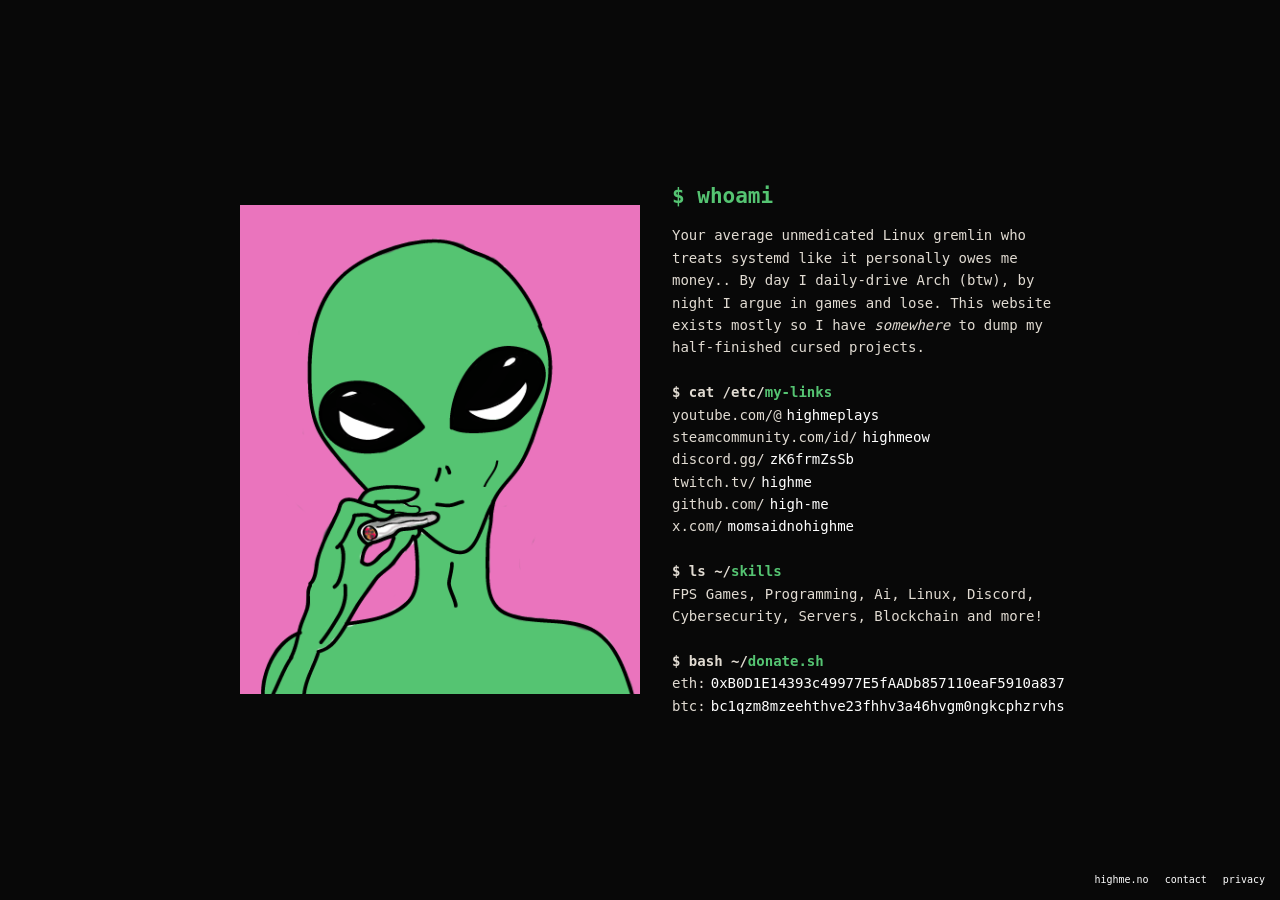
==== index.html @ 6562251d "Update index.html" ====
<!--
⠀⠀⠀⠀⠀⠀⠀⠀⠀⠀⠀⠀⢀⣀⣀⣀⣀⣀⣀⣀⠀⠀
⠀⠀⠀⠀⠀⠀⠀⠀⠀⠀⠀⢠⣼⡟⢻⣿⣿⣿⣿⣿⣿⡤
⠀⠀⠀⠀⠀⠀⠀⠀⠀⠀⠀⢸⣿⣷⣾⣿⣿⣿⣿⣿⣿⣟
⠀⠀⠀⠀⠀⠀⠀⠀⠀⠀⠀⢸⣿⣿⣿⣿⠟⠛⠛⠛⠛⠋
⢀⡀⠀⠀⠀⠀⠀⠀⠀⠀⢀⣸⣿⣿⣿⡿⠶⠶⠶⠆⠀⠀
⢸⣇⡀⠀⠀⠀⠀⠀⢰⣶⣾⣿⣿⣿⣿⣄⣀⡀⠀⠀⠀⠀
⢸⣿⣇⡀⠀⠀⣀⣶⣾⣿⣿⣿⣿⣿⣿⡟⠛⡇⠀⠀⠀⠀
⢸⣿⣿⣷⣶⣶⣿⣿⣿⣿⣿⣿⣿⣿⣿⡇⠈⠀⠀⠀⠀⠀
⠀⠉⠿⣿⣿⣿⣿⣿⣿⣿⣿⣿⣿⣿⠏⠁⠀⠀⠀⠀⠀⠀
⠀⠀⠀⠈⠿⣿⣿⣿⣿⣿⣿⣿⠿⠇⠀⠀⠀⠀⠀⠀⠀⠀
⠀⠀⠀⠀⠀⠉⣿⣿⠿⠉⠹⢿⠀⠀⠀⠀⠀⠀⠀⠀⠀⠀
⠀⠀⠀⠀⠀⠀⣿⠉⠀⠀⠀⢸⠀⠀⠀⠀⠀⠀⠀⠀⠀⠀
⠀⠀⠀⠀⠀⠀⠉⠁⠀⠀⠀⠈⠉⠁⠀⠀⠀⠀⠀⠀⠀⠀
-->
<!DOCTYPE html>
<html lang="en" >
<head>
	<meta name="google" content="notranslate">
	<meta charset="UTF-8">
	<title>HighMe</title>
	<meta name="viewport" content="width=device-width, initial-scale=0.9, maximum-scale=0.9, user-scalable=no">
	<meta name="author" content="highme.no">
	<meta property="og:title" content="highme.no">
	<meta property="og:url" content="https://highme.no">

	<meta name="title" content="highme.no">
	<meta name="description" content="This website exists mostly so I have somewhere to dump my half-finished cursed projects.">

	<link rel="apple-touch-icon" href="/images/apple-touch-icon.png">
  	<link rel="icon" type="image/png" href="/images/android-chrome-96x96.png">
  	<link rel="shortcut icon" type="image/x-icon" href="/images/favicon.ico">
	
	<link rel="stylesheet" href="./styles.css">
</head>
<body>
	<div id="root"></div>
	<div id="content" style="display: flex; justify-content: center; align-items: center; width: 100%; min-height: 100vh;">
		<div style="display: flex; align-items: center; gap: 2rem; padding: 2rem; max-width: 800px;">
			<img src="./images/mehe.png" alt="highme.no" width="50%">
			<div style="text-align: left; color: #e1dbd2;">
				<h2 style="margin-bottom: 1rem; color: #55c472;">$ <whoami data-value="highme">whoami</whoami></h2>
				<p style="line-height: 1.6; font-size: 14px; margin: 0;">Your average unmedicated Linux gremlin who treats systemd like it personally owes me money.. By day I daily-drive Arch (btw), by night I argue in games and lose. This website exists mostly so I have <i>somewhere</i> to dump my half-finished cursed projects.<br><br>

					<b>$ cat /etc/<span style="color: #55c472;">my-links</span></b><br>
					youtube.com/@<a href="https://highme.no/youtube">highmeplays</a><br> 
					steamcommunity.com/id/<a href="https://highme.no/steam">highmeow</a><br>
					discord.gg/<a href="https://discord.gg/zK6frmZsSb">zK6frmZsSb</a><br> 
					twitch.tv/<a href="https://highme.no/twitch">highme</a><br> 
					github.com/<a href="https://highme.no/github">high-me</a><br>
					x.com/<a href="https://highme.no/x">momsaidnohighme</a><br><br>

					<b>$ ls ~/<span style="color: #55c472;">skills</span></b><br>
					FPS Games, Programming, Ai, Linux, Discord, Cybersecurity, Servers, Blockchain and more!<br><br>

					<b>$ bash ~/<span style="color: #55c472;">donate.sh</b><br>
					eth:<a href="#" onclick="navigator.clipboard.writeText(`0xB0D1E14393c49977E5fAADb857110eaF5910a837`); this.textContent='Copied!'; setTimeout(() => this.textContent='0xB0D1E14393c49977E5fAADb857110eaF5910a837', 2000)">0xB0D1E14393c49977E5fAADb857110eaF5910a837</a><br>
					btc:<a href="#" onclick="navigator.clipboard.writeText(`bc1qzm8mzeehthve23fhhv3a46hvgm0ngkcphzrvhs`); this.textContent='Copied!'; setTimeout(() => this.textContent='bc1qzm8mzeehthve23fhhv3a46hvgm0ngkcphzrvhs', 2000)">bc1qzm8mzeehthve23fhhv3a46hvgm0ngkcphzrvhs</a></p><br>
			</div>
		</div>
	</div>
	<div id="footer"><a href="https://highme.no">highme.no</a> <a href="https://highme.no/contact">contact</a> <a href="https://highme.no/privacy">privacy</a></div>

	<script src="./scripts.js"></script>
</body>
</html>
---- styles.css ----
:root body {
    background: #080808;
    margin: 0;
    width: 100%;
    min-height: 100vh;
    display: flex;
    justify-content: center;
    align-items: center;
    position: relative;
    overflow-x: hidden;
    overflow-y: auto;
    font-family: Monospace, Arial, Helvetica, sans-serif;
    color: #FFF;
}

:root h1 {
    font-family: monospace;
    font-size: clamp(3rem, 10vw, 100rem);
    color: #e1dbd2;
    padding: 0rem clamp(1rem, 2vw, 3rem);
    border-radius: clamp(0.4rem, 0.75vw, 1rem);
}

:root h1:hover {
    color: #e1dbd2;
}

:root body {
    font-family: monospace;
    font-size: 14px;
    color: #e1dbd2;
} 

:root body #content a {
    color: #FFFFFF;
    text-decoration: none;
    padding: 5px;
    box-shadow: inset 0 0 0 0 white;
    transition: color .3s ease-in-out, box-shadow .3s ease-in-out;
}

:root body #content a:hover {
    text-decoration: none;
    box-shadow: inset 300px 0 0 0 white;
    color: #0A0A0A;
}

:root body #logo {
    display: grid;
    place-items: center;
    position: absolute;
    top: 50%;
    left: 50%;
    transform: translate(-50%, -50%);
    z-index: 10;
}

:root body #footer {
    position: fixed;
    bottom: 0;
    right: 0;
    padding: 10px;
    margin-bottom: 5px;
    z-index: 10;
    font-size: 10px;
    background: #080808;
}

:root body #footer a {
    color: #FFFFFF;
    text-decoration: none;
    padding: 5px;
    box-shadow: inset 0 0 0 0 white;
    transition: color .3s ease-in-out, box-shadow .3s ease-in-out;
}

:root body #footer a:hover {
    text-decoration: none;
    box-shadow: inset 300px 0 0 0 white;
    color: #0A0A0A;
}

/* Contact Form Styles */
.contact-form {
    background: #080808;
    padding: 2rem;    
    max-width: 500px;
    width: 90%;
    margin: 0 auto;
}

.form-group {
    margin-bottom: 1.5rem;
}

.form-group label {
    display: block;
    margin-bottom: 0.5rem;
    color: #e1dbd2;
    font-size: 14px;
}

.form-group input,
.form-group textarea {
    width: 100%;
    padding: 0.75rem;
    border: 1px solid #333;
    background: #080808;
    color: #e1dbd2;
    font-family: Monospace, Arial, Helvetica, sans-serif;
    font-size: 14px;
    box-sizing: border-box;
}

.form-group input:focus,
.form-group textarea:focus {
    outline: none;
    border-color: #e1dbd2;
}

.form-group textarea {
    resize: vertical;
    min-height: 120px;
}

.send-button {
    background: #080808;
    color: #FFFFFF;
    border: 1px solid #333;
    padding: 0.75rem 2rem;
    cursor: pointer;
    font-family: Monospace, Arial, Helvetica, sans-serif;
    font-size: 14px;
    transition: all .3s ease-in-out;
    box-shadow: inset 0 0 0 0 white;
}

.send-button:hover {
    box-shadow: inset 300px 0 0 0 white;
    color: #0A0A0A;
}

.back-link {
    position: absolute;
    top: 20px;
    left: 20px;
    color: #FFFFFF;
    text-decoration: none;
    padding: 5px;
    font-size: 10px;
    box-shadow: inset 0 0 0 0 white;
    transition: color .3s ease-in-out, box-shadow .3s ease-in-out;
}

.back-link:hover {
    text-decoration: none;
    box-shadow: inset 300px 0 0 0 white;
    color: #0A0A0A;
}

/* Custom Scrollbar Styles */
::-webkit-scrollbar {
    width: 8px;
}

::-webkit-scrollbar-track {
    background: #080808;
}

::-webkit-scrollbar-thumb {
    background: #e1dbd2;
    border-radius: 4px;
}

::-webkit-scrollbar-thumb:hover {
    background: #ffffff;
}

/* Firefox scrollbar styles */
* {
    scrollbar-width: thin;
    scrollbar-color: #e1dbd2 #080808;
}

/* Mobile optimization - hide image on small screens */
@media (max-width: 768px) {
    #content {
        align-items: flex-start !important;
        padding-top: 2rem !important;
        padding-bottom: 4rem !important;
    }
    
    #content > div {
        flex-direction: column !important;
        text-align: center !important;
        padding: 1rem !important;
        gap: 1.5rem !important;
        align-items: center !important;
    }
    
    #content img {
        width: 80% !important;
        max-width: 300px !important;
        height: auto !important;
        order: -1 !important; /* Move image to top */
    }
    
    #content > div > div {
        text-align: center !important;
        color: #e1dbd2 !important;
    }
}
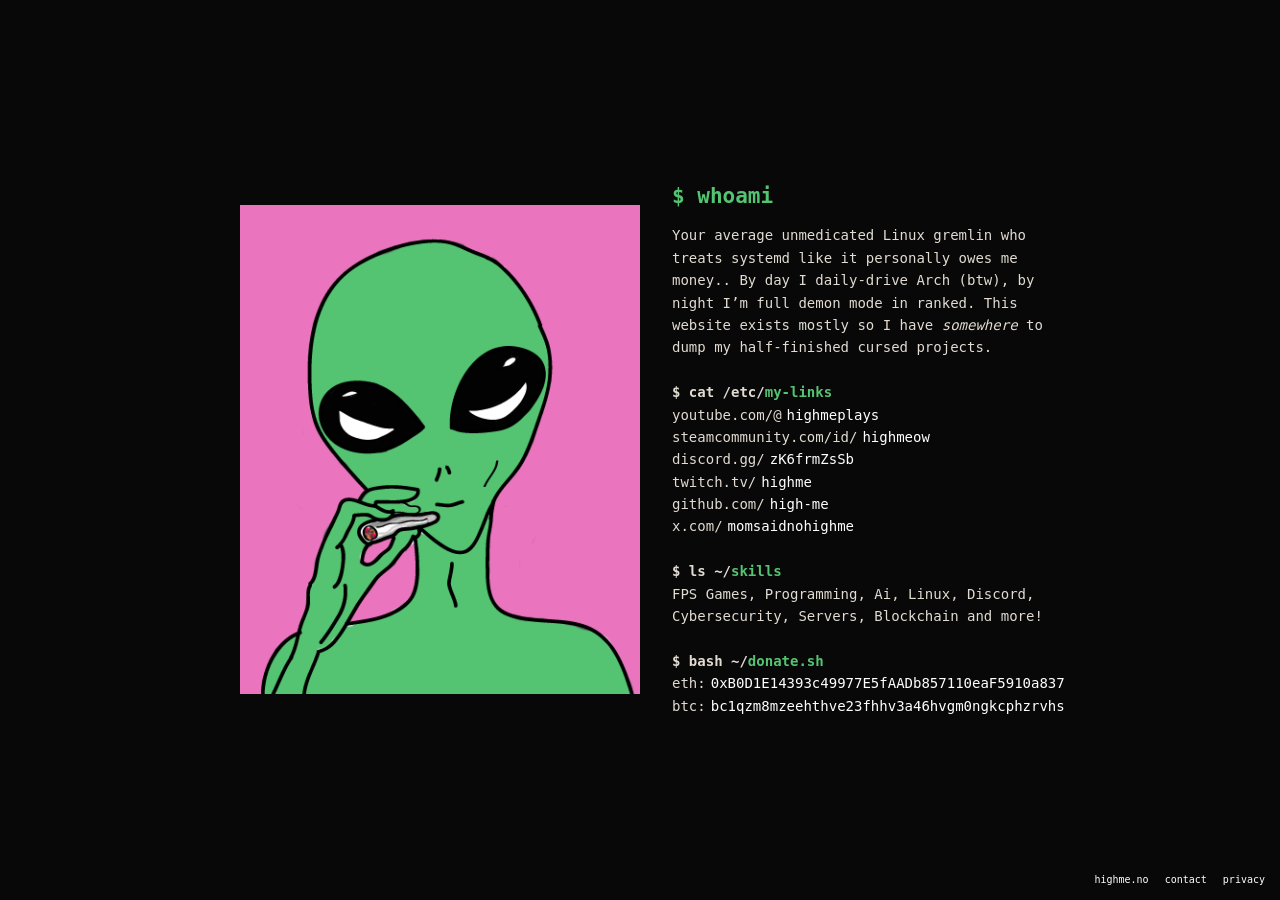
==== commit 8a9ff301: "Update index.html" ====
--- a/index.html
+++ b/index.html
@@ -19,7 +19,7 @@
 	<meta name="google" content="notranslate">
 	<meta charset="UTF-8">
 	<title>HighMe</title>
-	<meta name="viewport" content="width=device-width, initial-scale=0.9, maximum-scale=0.9, user-scalable=no">
+	<meta name="viewport" content="width=device-width, initial-scale=0.8, maximum-scale=0.8, user-scalable=no">
 	<meta name="author" content="highme.no">
 	<meta property="og:title" content="highme.no">
 	<meta property="og:url" content="https://highme.no">
@@ -40,7 +40,7 @@
 			<img src="./images/mehe.png" alt="highme.no" width="50%">
 			<div style="text-align: left; color: #e1dbd2;">
 				<h2 style="margin-bottom: 1rem; color: #55c472;">$ <whoami data-value="highme">whoami</whoami></h2>
-				<p style="line-height: 1.6; font-size: 14px; margin: 0;">Your average unmedicated Linux gremlin who treats systemd like it personally owes me money.. By day I daily-drive Arch (btw), by night I argue in games and lose. This website exists mostly so I have <i>somewhere</i> to dump my half-finished cursed projects.<br><br>
+				<p style="line-height: 1.6; font-size: 14px; margin: 0;">Your average unmedicated Linux gremlin who treats systemd like it personally owes me money.. By day I daily-drive Arch (btw), by night I’m full demon mode in ranked. This website exists mostly so I have <i>somewhere</i> to dump my half-finished cursed projects.<br><br>
 
 					<b>$ cat /etc/<span style="color: #55c472;">my-links</span></b><br>
 					youtube.com/@<a href="https://highme.no/youtube">highmeplays</a><br> 
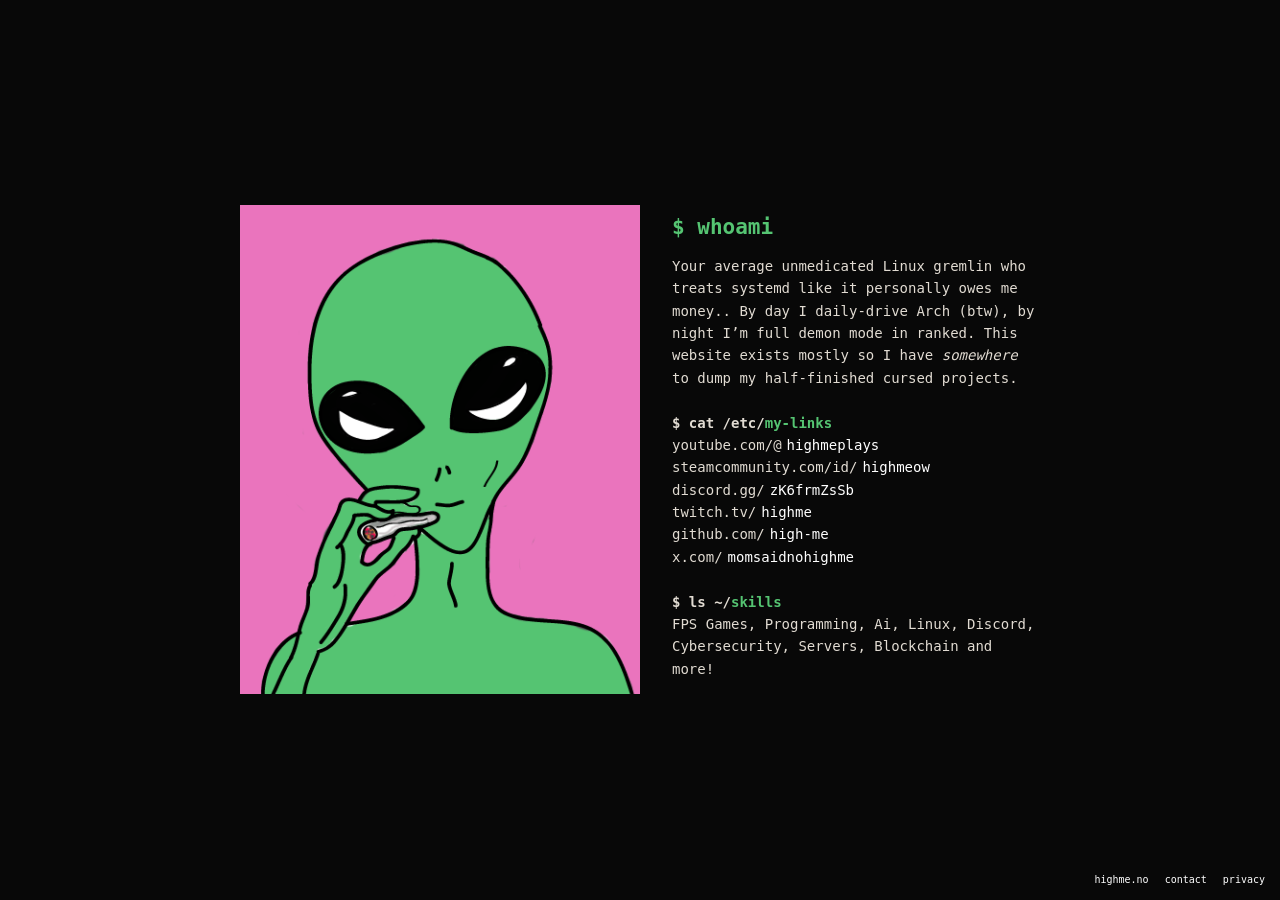
==== commit 3e4871d5: "Update index.html" ====
--- a/index.html
+++ b/index.html
@@ -19,7 +19,7 @@
 	<meta name="google" content="notranslate">
 	<meta charset="UTF-8">
 	<title>HighMe</title>
-	<meta name="viewport" content="width=device-width, initial-scale=0.8, maximum-scale=0.8, user-scalable=no">
+	<meta name="viewport" content="width=device-width, initial-scale=1.0, maximum-scale=1.0, user-scalable=no">
 	<meta name="author" content="highme.no">
 	<meta property="og:title" content="highme.no">
 	<meta property="og:url" content="https://highme.no">
@@ -45,17 +45,13 @@
 					<b>$ cat /etc/<span style="color: #55c472;">my-links</span></b><br>
 					youtube.com/@<a href="https://highme.no/youtube">highmeplays</a><br> 
 					steamcommunity.com/id/<a href="https://highme.no/steam">highmeow</a><br>
-					discord.gg/<a href="https://discord.gg/zK6frmZsSb">zK6frmZsSb</a><br> 
+					discord.gg/<a href="https://highme.no/discord">zK6frmZsSb</a><br> 
 					twitch.tv/<a href="https://highme.no/twitch">highme</a><br> 
 					github.com/<a href="https://highme.no/github">high-me</a><br>
 					x.com/<a href="https://highme.no/x">momsaidnohighme</a><br><br>
 
 					<b>$ ls ~/<span style="color: #55c472;">skills</span></b><br>
-					FPS Games, Programming, Ai, Linux, Discord, Cybersecurity, Servers, Blockchain and more!<br><br>
-
-					<b>$ bash ~/<span style="color: #55c472;">donate.sh</b><br>
-					eth:<a href="#" onclick="navigator.clipboard.writeText(`0xB0D1E14393c49977E5fAADb857110eaF5910a837`); this.textContent='Copied!'; setTimeout(() => this.textContent='0xB0D1E14393c49977E5fAADb857110eaF5910a837', 2000)">0xB0D1E14393c49977E5fAADb857110eaF5910a837</a><br>
-					btc:<a href="#" onclick="navigator.clipboard.writeText(`bc1qzm8mzeehthve23fhhv3a46hvgm0ngkcphzrvhs`); this.textContent='Copied!'; setTimeout(() => this.textContent='bc1qzm8mzeehthve23fhhv3a46hvgm0ngkcphzrvhs', 2000)">bc1qzm8mzeehthve23fhhv3a46hvgm0ngkcphzrvhs</a></p><br>
+					FPS Games, Programming, Ai, Linux, Discord, Cybersecurity, Servers, Blockchain and more!<br><br></p>
 			</div>
 		</div>
 	</div>
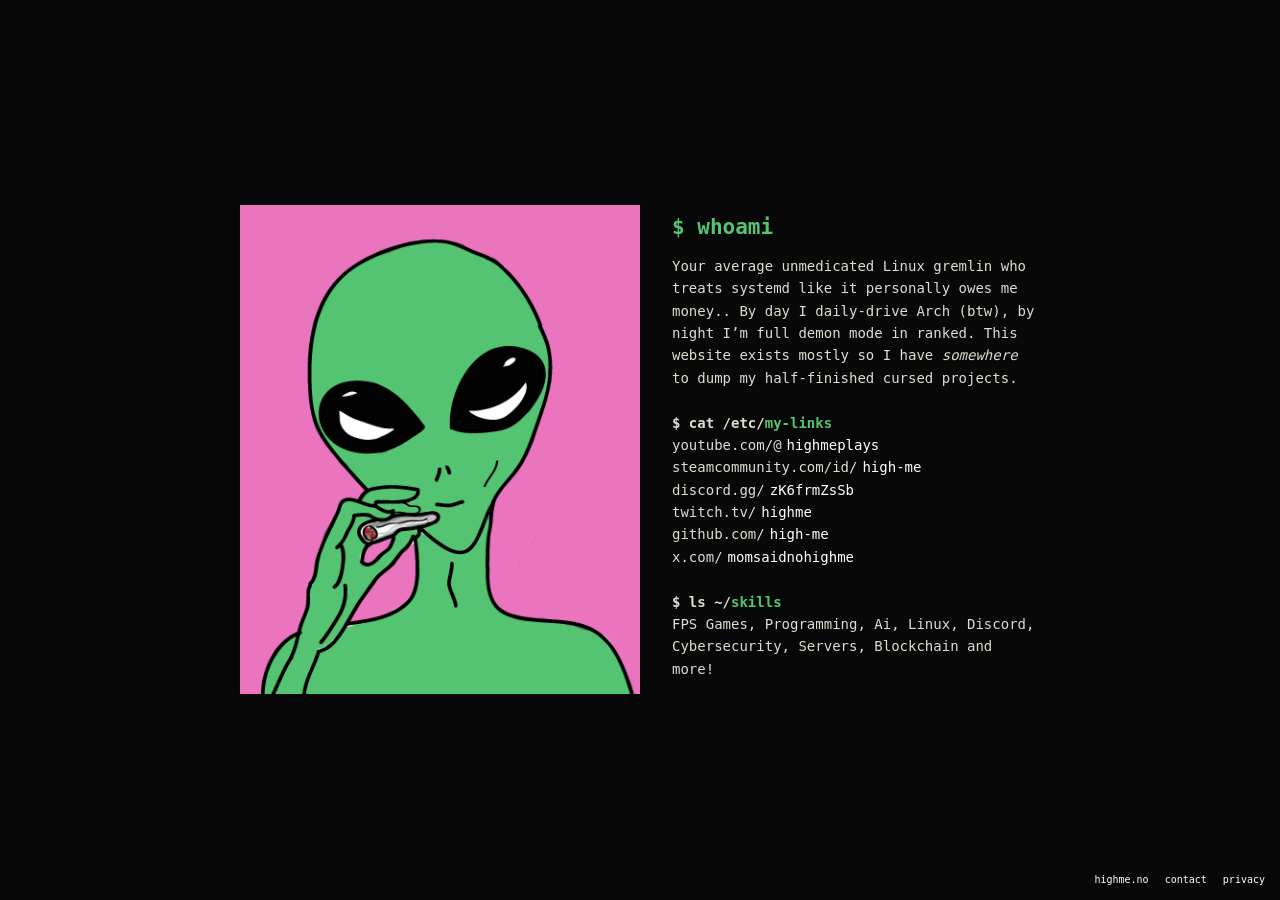
==== commit 65d0b259: "Update Steam link username in index.html" ====
--- a/index.html
+++ b/index.html
@@ -37,14 +37,14 @@
 	<div id="root"></div>
 	<div id="content" style="display: flex; justify-content: center; align-items: center; width: 100%; min-height: 100vh;">
 		<div style="display: flex; align-items: center; gap: 2rem; padding: 2rem; max-width: 800px;">
-			<img src="./images/mehe.png" alt="highme.no" width="50%">
+			<img src="./images/mehe.png" alt="highme.no">
 			<div style="text-align: left; color: #e1dbd2;">
 				<h2 style="margin-bottom: 1rem; color: #55c472;">$ <whoami data-value="highme">whoami</whoami></h2>
 				<p style="line-height: 1.6; font-size: 14px; margin: 0;">Your average unmedicated Linux gremlin who treats systemd like it personally owes me money.. By day I daily-drive Arch (btw), by night I’m full demon mode in ranked. This website exists mostly so I have <i>somewhere</i> to dump my half-finished cursed projects.<br><br>
 
 					<b>$ cat /etc/<span style="color: #55c472;">my-links</span></b><br>
 					youtube.com/@<a href="https://highme.no/youtube">highmeplays</a><br> 
-					steamcommunity.com/id/<a href="https://highme.no/steam">highmeow</a><br>
+					steamcommunity.com/id/<a href="https://highme.no/steam">high-me</a><br>
 					discord.gg/<a href="https://highme.no/discord">zK6frmZsSb</a><br> 
 					twitch.tv/<a href="https://highme.no/twitch">highme</a><br> 
 					github.com/<a href="https://highme.no/github">high-me</a><br>
